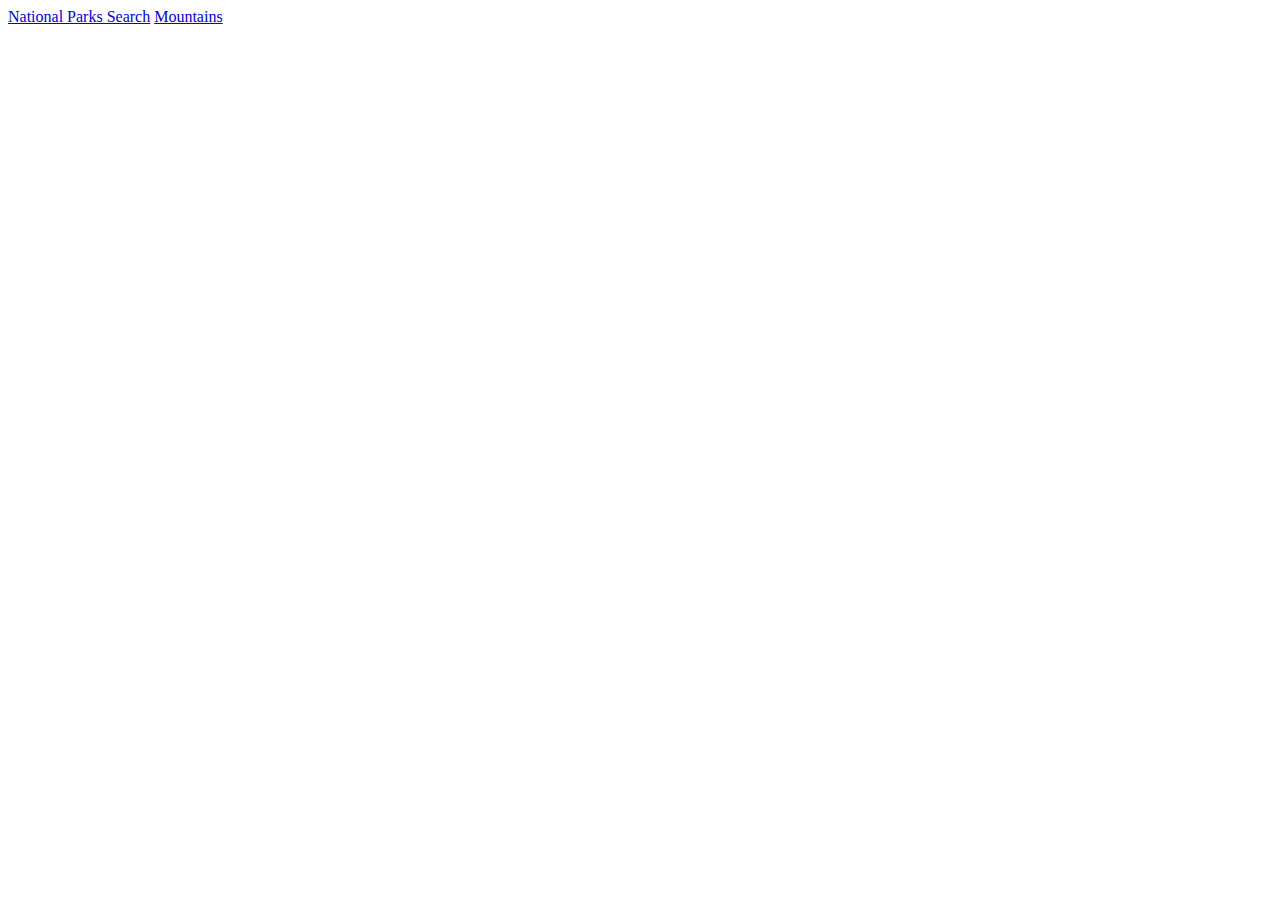
==== html/index.html @ bb58763d "Create basic html files" ====
<!doctype html>
<html lang="en">

<head>
  <title>Title</title>

  <!-- Required meta tags -->
  <meta charset="utf-8">
  <meta name="viewport" content="width=device-width, initial-scale=1, shrink-to-fit=no">

  <!-- Bootstrap CSS v5.2.1 -->
  <link href="https://cdn.jsdelivr.net/npm/bootstrap@5.2.1/dist/css/bootstrap.min.css" rel="stylesheet" integrity="sha384-iYQeCzEYFbKjA/T2uDLTpkwGzCiq6soy8tYaI1GyVh/UjpbCx/TYkiZhlZB6+fzT" crossorigin="anonymous">
  <link rel="stylesheet" href="../css/style.css">

  <!-- Bootstrap JavaScript Libraries -->
  <script defer src="https://cdn.jsdelivr.net/npm/@popperjs/core@2.11.6/dist/umd/popper.min.js" integrity="sha384-oBqDVmMz9ATKxIep9tiCxS/Z9fNfEXiDAYTujMAeBAsjFuCZSmKbSSUnQlmh/jp3" crossorigin="anonymous"></script>
  <script defer src="https://cdn.jsdelivr.net/npm/bootstrap@5.2.1/dist/js/bootstrap.min.js" integrity="sha384-7VPbUDkoPSGFnVtYi0QogXtr74QeVeeIs99Qfg5YCF+TidwNdjvaKZX19NZ/e6oz" crossorigin="anonymous"></script>
</head>

<body>
  <header>
    <!-- place navbar here -->
  </header>

  <main>
    <a href="parks.html">National Parks Search</a>
    <a href="mountains.html">Mountains</a>
  </main>

  <footer>
    <!-- place footer here -->
  </footer>
</body>

</html>
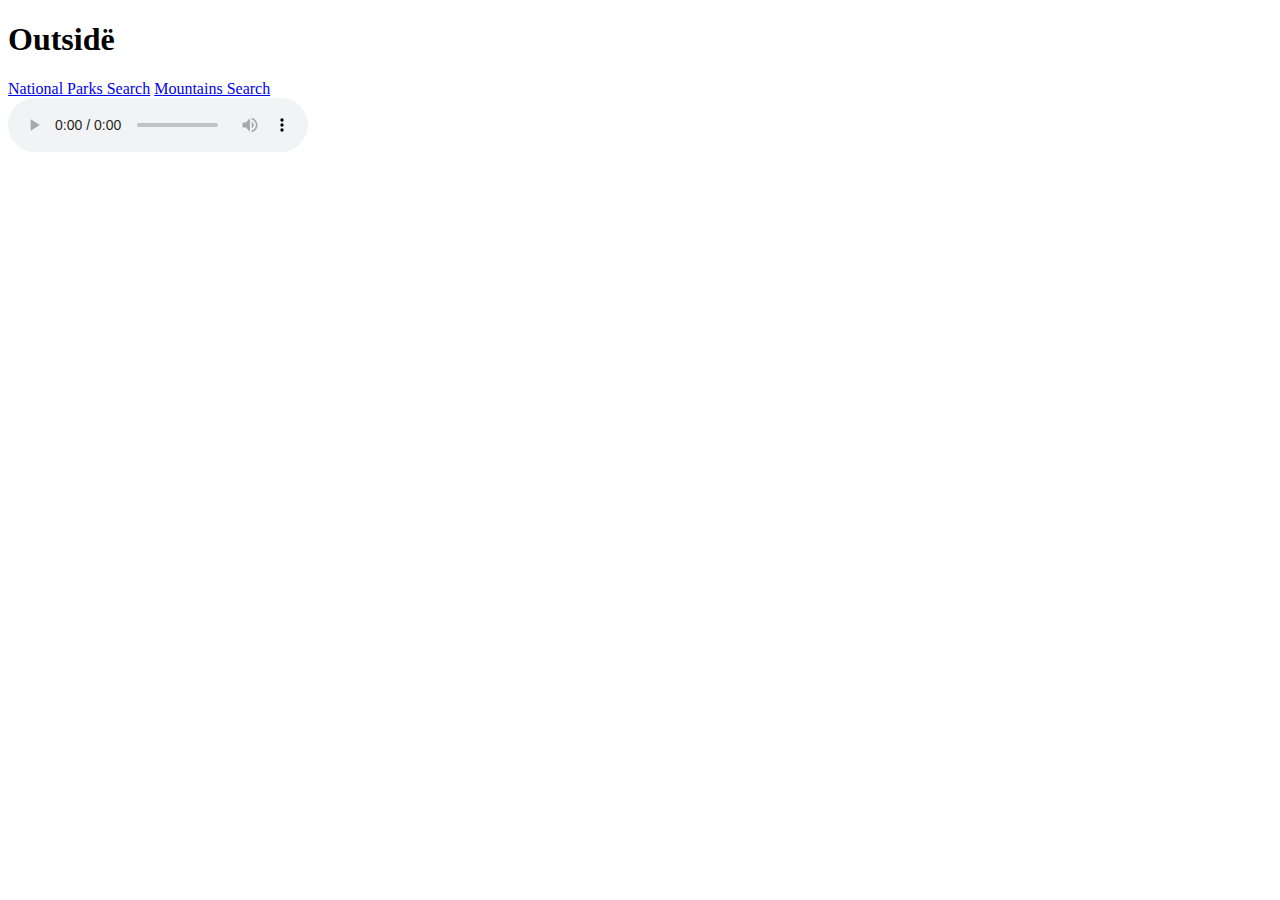
==== commit 22501ebe: "Add audio to homepage" ====
--- a/html/index.html
+++ b/html/index.html
@@ -2,7 +2,7 @@
 <html lang="en">
 
 <head>
-  <title>Title</title>
+  <title>Outsidë</title>
 
   <!-- Required meta tags -->
   <meta charset="utf-8">
@@ -19,12 +19,15 @@
 
 <body>
   <header>
-    <!-- place navbar here -->
+    <h1>Outsidë</h1>
+    <a href="parks.html">National Parks Search</a>
+    <a href="mountains.html">Mountains Search</a>
   </header>
 
   <main>
-    <a href="parks.html">National Parks Search</a>
-    <a href="mountains.html">Mountains</a>
+    <audio controls autoplay>
+      <source src="../outside.mp3" type="audio/mp3" autoplay>
+    </audio>
   </main>
 
   <footer>
--- a/css/style.css
+++ b/css/style.css
@@ -0,0 +1,23 @@
+#parks-select {
+  display: none;
+}
+
+.selectedPark {
+  padding: 10px;
+}
+
+li {
+  list-style-type: none;
+  background-color: paleturquoise;
+  margin: 10px;
+}
+
+.close-btn {
+  font-size: 10px;
+}
+
+#map {
+  display: inline-block;
+  width: 300px;
+  height: 300px;
+}
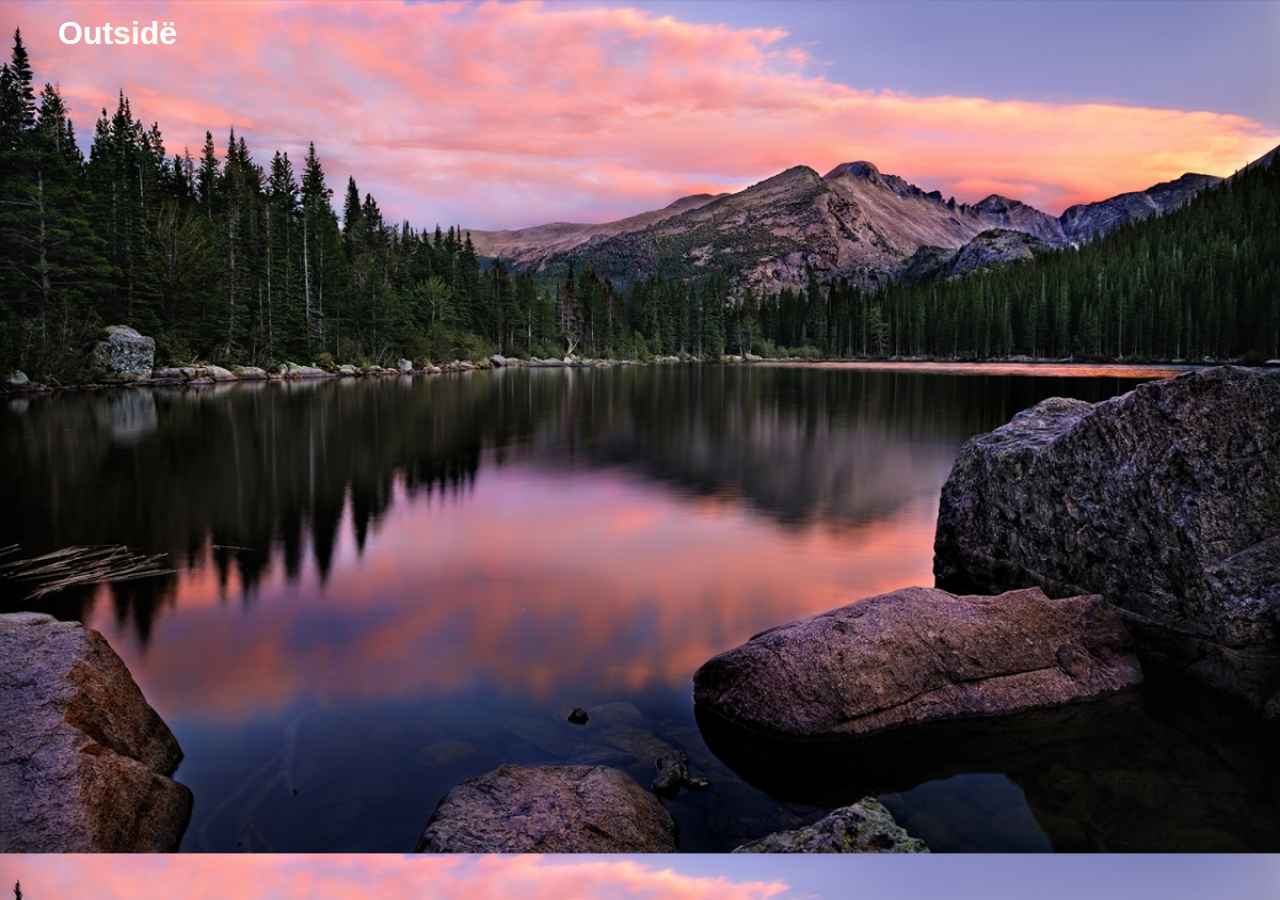
==== commit 6a15ae25: "Style homepage" ====
--- a/html/index.html
+++ b/html/index.html
@@ -17,17 +17,22 @@
   <script defer src="https://cdn.jsdelivr.net/npm/bootstrap@5.2.1/dist/js/bootstrap.min.js" integrity="sha384-7VPbUDkoPSGFnVtYi0QogXtr74QeVeeIs99Qfg5YCF+TidwNdjvaKZX19NZ/e6oz" crossorigin="anonymous"></script>
 </head>
 
-<body>
+<body id="home-body">
   <header>
-    <h1>Outsidë</h1>
+    <!-- <h1>Outsidë</h1>
     <a href="parks.html">National Parks Search</a>
-    <a href="mountains.html">Mountains Search</a>
+    <a href="mountains.html">Mountains Search</a> -->
   </header>
 
   <main>
-    <audio controls autoplay>
+    <!-- <audio controls autoplay>
       <source src="../outside.mp3" type="audio/mp3" autoplay>
-    </audio>
+    </audio> -->
+    <h1>Outsidë</h1>
+
+    <div id="park1"></div>
+    <div id="mountain"></div>
+    <div id="park2"></div>
   </main>
 
   <footer>
--- a/css/style.css
+++ b/css/style.css
@@ -21,3 +21,47 @@
   width: 300px;
   height: 300px;
 }
+
+#home-body {
+  background-image: url('../images/home.jpg');
+  background-size: cover;
+}
+
+#home-body h1 {
+  color: white;
+  margin: 15px 50px;
+  font-family: 'Lucida Sans', 'Lucida Sans Regular', Geneva, Verdana, sans-serif
+}
+
+#park1 { 
+  width: 550px;
+  top: 150px;
+  height: 200px;
+  position: absolute;
+}
+
+#mountain {
+  /* border: 3px solid green; */
+  height: 170px;
+  width: 900px;
+  left: 580px;
+  top: 180px;
+  position: absolute;
+}
+
+#mountain:hover {
+  border-radius: 80%;
+}
+
+#park2 {
+  height: 50%;
+  width: 100%;
+  position: absolute;
+  bottom: 0;
+}
+
+#park1:hover, #mountain:hover, #park2:hover {
+  background-color: white;
+  opacity: 2%;
+  cursor: pointer;
+}
